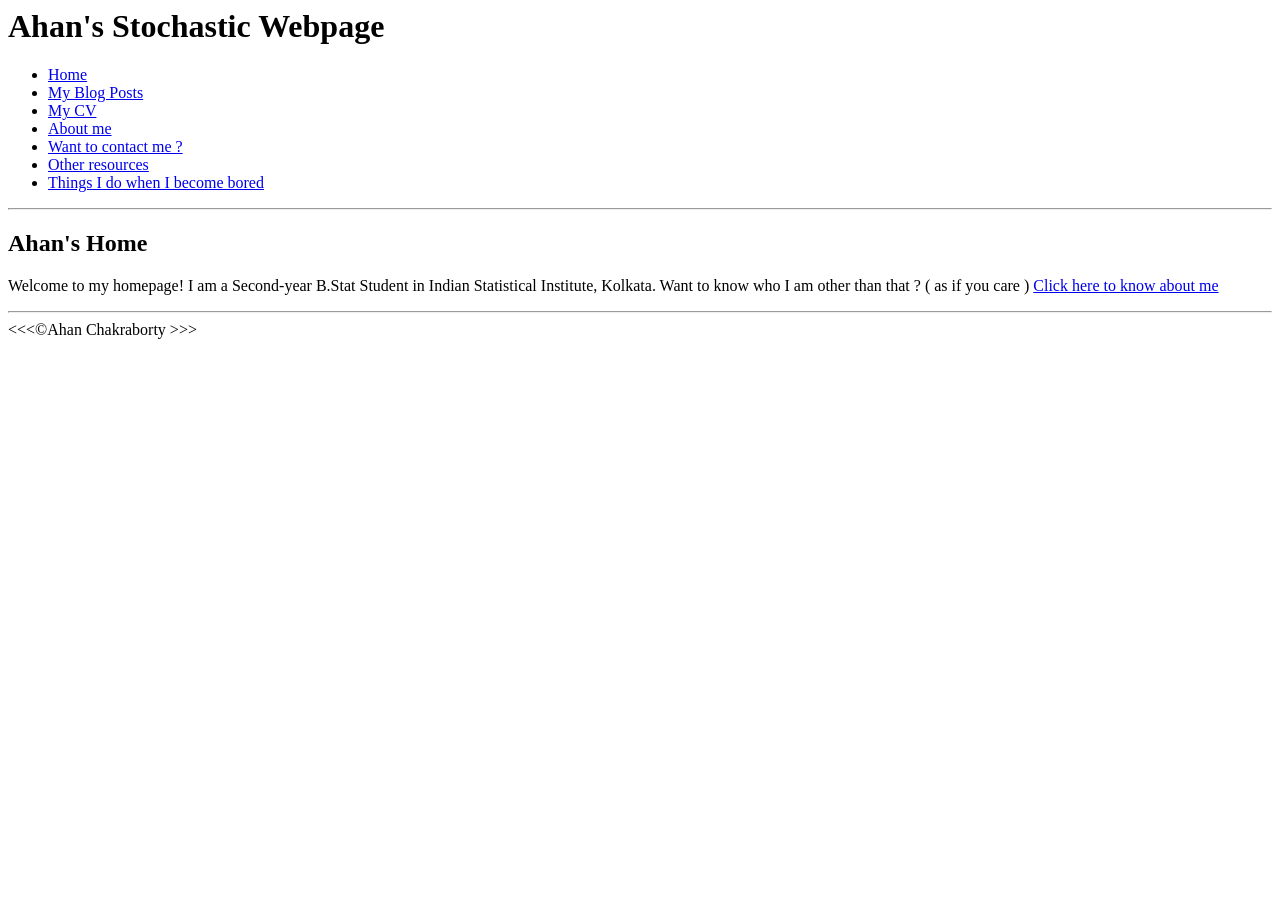
==== index.html @ 6dc0c7de "Update link text for resources in index.html" ====
<html>
    <head>
        <meta charset  = "UTF-8">
        <meta name = "author" content = "Ahan Chakraborty">
        <meta name = "description" content = "A collection of various basic tutorials/ideas of mine ">
        <link rel="stylesheet" href="style.css">




<title>Ahan's Stochastic Webpage</title>


    </head>
    <body>
        
        <h1>Ahan's Stochastic Webpage</h1>  
        <nav>
            <ul>
                <li>
                    <a href="#html">Home</a>
                </li>
                <li>
                    <a href="blogposts.html">My Blog Posts</a>
                </li>
                
                <li>
                    <a href="cv.html"> My CV </a>
                </li>
                <li>
                    <a href="about.html">About me</a>

                </li>
                <li>
                    <a href="contact.html"> Want to contact me ?</a>
                </li>
                
                <li>
                    <a href="resources.html">Other resources </a>
                </li>
                
                <li>
                    <a href="creative.html"> Things I do when I become bored </a>
                </li>
               
            </ul>
        </nav>
        

        <section id = home">
       
       <hr>
      

       <h2> Ahan's Home </h2>
       <p> Welcome to my homepage! I am a Second-year B.Stat Student in Indian Statistical Institute, Kolkata.
        Want to know who I am other than that ? ( as if you care ) <a href="about.html">Click here to know about me</a>
       </p>

       <hr>

    </section>

 




       &lt;&lt;&lt;&copy;Ahan Chakraborty &gt;&gt;&gt;

    </body>
</html>
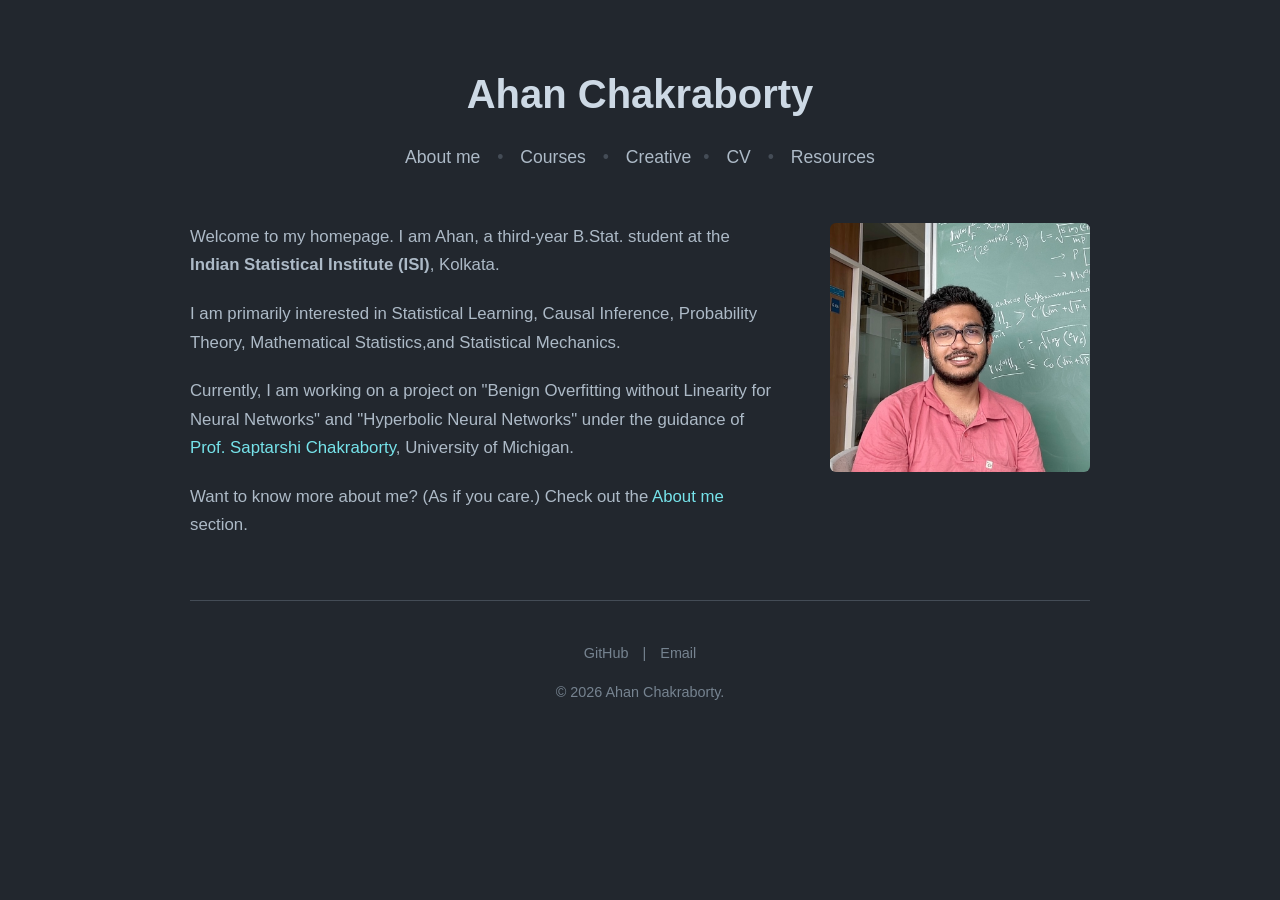
==== commit 08aec3b8: "Rennovate" ====
--- a/index.html
+++ b/index.html
@@ -1,72 +1,61 @@
-<html>
-    <head>
-        <meta charset  = "UTF-8">
-        <meta name = "author" content = "Ahan Chakraborty">
-        <meta name = "description" content = "A collection of various basic tutorials/ideas of mine ">
-        <link rel="stylesheet" href="style.css">
+<!DOCTYPE html>
+<html lang="en">
+<head>
+    <meta charset="UTF-8">
+    <meta name="viewport" content="width=device-width, initial-scale=1.0">
+    <title>Ahan Chakraborty</title>
+    <!-- Link to your external stylesheet -->
+    <link rel="stylesheet" href="style.css">
+</head>
+<body>
 
+    <!-- Profile Header -->
+    <header class="header-section">
+        <h1>Ahan Chakraborty</h1>
+        
+        <!-- Navigation Links -->
+        <nav class="nav-links">
+            <a href="about.html">About me</a> <span class="nav-separator">&bull;</span>
+            <a href="courses.html">Courses</a> <span class="nav-separator">&bull;</span>
+           
+            <a href="creative.html">Creative</a><span class="nav-separator">&bull;</span>
+            <a href="cv.html">CV</a> <span class="nav-separator">&bull;</span>
+            <a href="resources.html">Resources</a> 
+        </nav>
+    </header>
 
+    <!-- Main Two-Column Layout -->
+    <main class="content-wrapper">
+        
+        <!-- Left text content -->
+        <div class="text-column">
+            <p>Welcome to my homepage. I am Ahan, a third-year B.Stat. student at the <strong>Indian Statistical Institute (ISI)</strong>, Kolkata.</p>
+            
+            <p>I am primarily interested in Statistical Learning, Causal Inference, Probability Theory, Mathematical Statistics,and Statistical Mechanics.</p>
+            
+            <p>Currently, I am working on a project on "Benign Overfitting without Linearity for Neural Networks" and "Hyperbolic Neural Networks" under the guidance of <a href="https://saptarshic27.github.io/" target="_blank">Prof. Saptarshi Chakraborty</a>, University of Michigan.</p>
 
+            <p>Want to know more about me? (As if you care.) Check out the <a href="about.html">About me</a> section.</p>
+        </div>
 
-<title>Ahan's Stochastic Webpage</title>
+        <!-- Right image content -->
+        <div class="image-column">
+            <!-- Ensure your image is inside the 'images' folder -->
+            <img src="images/profile.jpg" alt="Ahan Chakraborty">
+        </div>
 
+    </main>
 
-    </head>
-    <body>
-        
-        <h1>Ahan's Stochastic Webpage</h1>  
-        <nav>
-            <ul>
-                <li>
-                    <a href="#html">Home</a>
-                </li>
-                <li>
-                    <a href="blogposts.html">My Blog Posts</a>
-                </li>
-                
-                <li>
-                    <a href="cv.html"> My CV </a>
-                </li>
-                <li>
-                    <a href="about.html">About me</a>
+    <hr class="divider">
 
-                </li>
-                <li>
-                    <a href="contact.html"> Want to contact me ?</a>
-                </li>
-                
-                <li>
-                    <a href="resources.html">Other resources </a>
-                </li>
-                
-                <li>
-                    <a href="creative.html"> Things I do when I become bored </a>
-                </li>
-               
-            </ul>
-        </nav>
-        
+    <!-- Footer -->
+    <footer>
+        <p>
+            <a href="https://github.com/ahanchak2005" target="_blank" style="margin: 0 10px;">GitHub</a> | 
+            <a href="mailto:your.email@example.com" style="margin: 0 10px;">Email</a>
+        </p>
+        &copy; 2026 Ahan Chakraborty.
+    </footer>
 
-        <section id = home">
-       
-       <hr>
-      
-
-       <h2> Ahan's Home </h2>
-       <p> Welcome to my homepage! I am a Second-year B.Stat Student in Indian Statistical Institute, Kolkata.
-        Want to know who I am other than that ? ( as if you care ) <a href="about.html">Click here to know about me</a>
-       </p>
-
-       <hr>
-
-    </section>
-
- 
-
-
-
-
-       &lt;&lt;&lt;&copy;Ahan Chakraborty &gt;&gt;&gt;
-
-    </body>
-</html>
+</body>
+</html>
--- a/style.css
+++ b/style.css
@@ -0,0 +1,215 @@
+/* 1. Global Dark Theme (Matching Screenshot 1) */
+body {
+    background-color: #22272e; /* Deep, professional slate dark background */
+    color: #adbac7;            /* Crisp light gray text */
+    font-family: -apple-system, BlinkMacSystemFont, "Segoe UI", Roboto, Helvetica, Arial, sans-serif;
+    line-height: 1.7;
+    margin: 0;
+    padding: 60px 20px;
+    -webkit-font-smoothing: antialiased;
+}
+
+/* 2. Layout & Arrangement (Matching Screenshot 2) */
+.content-wrapper {
+    display: flex;
+    justify-content: center;
+    max-width: 900px;
+    margin: 0 auto;
+    gap: 50px;
+    align-items: flex-start;
+}
+
+/* 3. Header & Navigation */
+.header-section {
+    text-align: center;
+    margin-bottom: 50px;
+}
+
+/* Using sans-serif instead of typewriter to match the modern theme of SS1 */
+.header-section h1 {
+    font-size: 2.5rem;
+    font-weight: bold;
+    margin: 0 0 15px 0;
+    color: #cdd9e5; /* Bright gray/white for the title */
+}
+
+.nav-links {
+    font-size: 1.1rem;
+    color: #adbac7;
+}
+
+.nav-links a {
+    color: #adbac7;
+    text-decoration: none;
+    margin: 0 8px;
+    transition: color 0.2s ease;
+}
+
+.nav-links a:hover {
+    color: #76e3ea; /* Teal hover effect */
+    text-decoration: underline;
+}
+
+.nav-separator {
+    color: #444c56; /* Subtle dark gray for the bullet points */
+    margin: 0 4px;
+}
+
+hr, .divider {
+    max-width: 900px;
+    margin: 40px auto;
+    border: 0;
+    border-top: 1px solid #444c56; /* Sleek dark divider line */
+}
+
+/* 4. Content Columns */
+.text-column {
+    flex: 1;
+    font-size: 1.05rem;
+}
+
+.text-column p {
+    margin-top: 0;
+    margin-bottom: 20px;
+}
+
+.image-column {
+    flex-shrink: 0;
+}
+
+.image-column img {
+    width: 260px;
+    height: auto;
+    object-fit: cover;
+    border-radius: 6px; /* Slight rounding for a polished modern look */
+}
+
+/* 5. Professional Links */
+.text-column a {
+    color: #76e3ea; /* Teal link color matching the text links in SS1 */
+    text-decoration: none;
+}
+
+.text-column a:hover {
+    text-decoration: underline;
+    color: #539bf5; /* Lighter blue on hover */
+}
+
+/* 6. Footer Styling */
+footer {
+    text-align: center;
+    color: #768390;
+    font-size: 0.9rem;
+    padding-bottom: 30px;
+}
+
+footer a {
+    color: #768390;
+    text-decoration: none;
+}
+
+footer a:hover {
+    text-decoration: underline;
+    color: #adbac7;
+}
+
+/* 7. Responsive Design */
+@media (max-width: 768px) {
+    .content-wrapper {
+        flex-direction: column-reverse; /* Puts image above text on mobile devices */
+        align-items: center;
+    }
+}
+/* =========================================
+   ABOUT ME PAGE SPECIFIC STYLES
+   ========================================= */
+
+.about-container {
+    max-width: 800px;
+    margin: 0 auto;
+}
+
+/* Dostoevsky Quote Styling */
+.dostoevsky-quote {
+    font-family: Georgia, serif;
+    background-color: #1c2128; /* Slightly lighter than the background */
+    border-left: 4px solid #76e3ea; /* Matches the teal link color */
+    padding: 25px 30px;
+    margin: 0 0 40px 0;
+    border-radius: 0 8px 8px 0;
+    box-shadow: 0 4px 6px rgba(0,0,0,0.1);
+}
+
+.dostoevsky-quote p {
+    font-style: italic;
+    font-size: 1.15rem;
+    line-height: 1.6;
+    margin-top: 0;
+    color: #cdd9e5;
+}
+
+.dostoevsky-quote strong {
+    color: #539bf5; /* Blue highlight for "Of himself" */
+}
+
+.dostoevsky-quote footer {
+    margin-top: 15px;
+    font-size: 0.95rem;
+    text-align: left;
+    padding-bottom: 0;
+    color: #768390;
+}
+
+.dostoevsky-quote cite {
+    color: #adbac7;
+}
+
+/* Tag Cloud for Interests */
+.interest-tags {
+    list-style: none;
+    padding: 0;
+    display: flex;
+    flex-wrap: wrap;
+    gap: 12px;
+    margin: 25px 0 35px 0;
+}
+
+.interest-tags li {
+    background-color: #2d333b;
+    color: #76e3ea; /* Teal text */
+    padding: 8px 18px;
+    border-radius: 20px; /* Makes them pill-shaped */
+    font-size: 0.95rem;
+    border: 1px solid #444c56;
+    transition: all 0.2s ease;
+    cursor: default;
+}
+
+.interest-tags li:hover {
+    background-color: #444c56;
+    color: #cdd9e5;
+    transform: translateY(-2px);
+}
+
+/* Location Callout Box */
+.location-box {
+    background-color: #161b22;
+    border: 1px solid #30363d;
+    border-radius: 8px;
+    padding: 25px;
+    margin: 40px 0;
+    border-left: 4px solid #d29922; /* Warm gold accent for location */
+    line-height: 1.7;
+}
+
+.location-box strong {
+    color: #d29922;
+}
+
+/* Subtle Outro Text */
+.outro-text {
+    text-align: center;
+    font-style: italic;
+    color: #768390;
+    margin-top: 40px;
+}
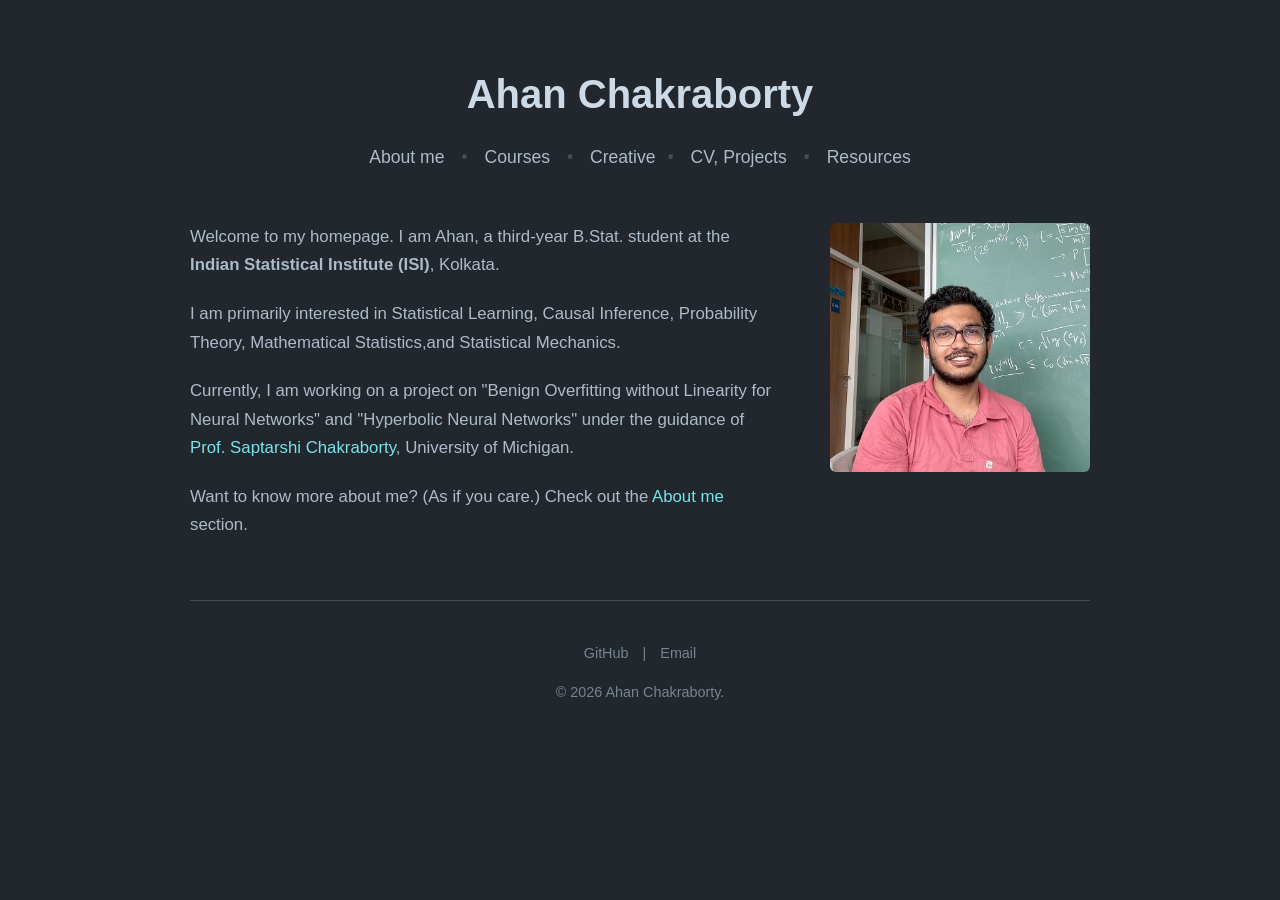
==== commit 6970c145: "Added report and slides" ====
--- a/index.html
+++ b/index.html
@@ -19,7 +19,7 @@
             <a href="courses.html">Courses</a> <span class="nav-separator">&bull;</span>
            
             <a href="creative.html">Creative</a><span class="nav-separator">&bull;</span>
-            <a href="cv.html">CV</a> <span class="nav-separator">&bull;</span>
+            <a href="cv.html">CV, Projects</a> <span class="nav-separator">&bull;</span>
             <a href="resources.html">Resources</a> 
         </nav>
     </header>
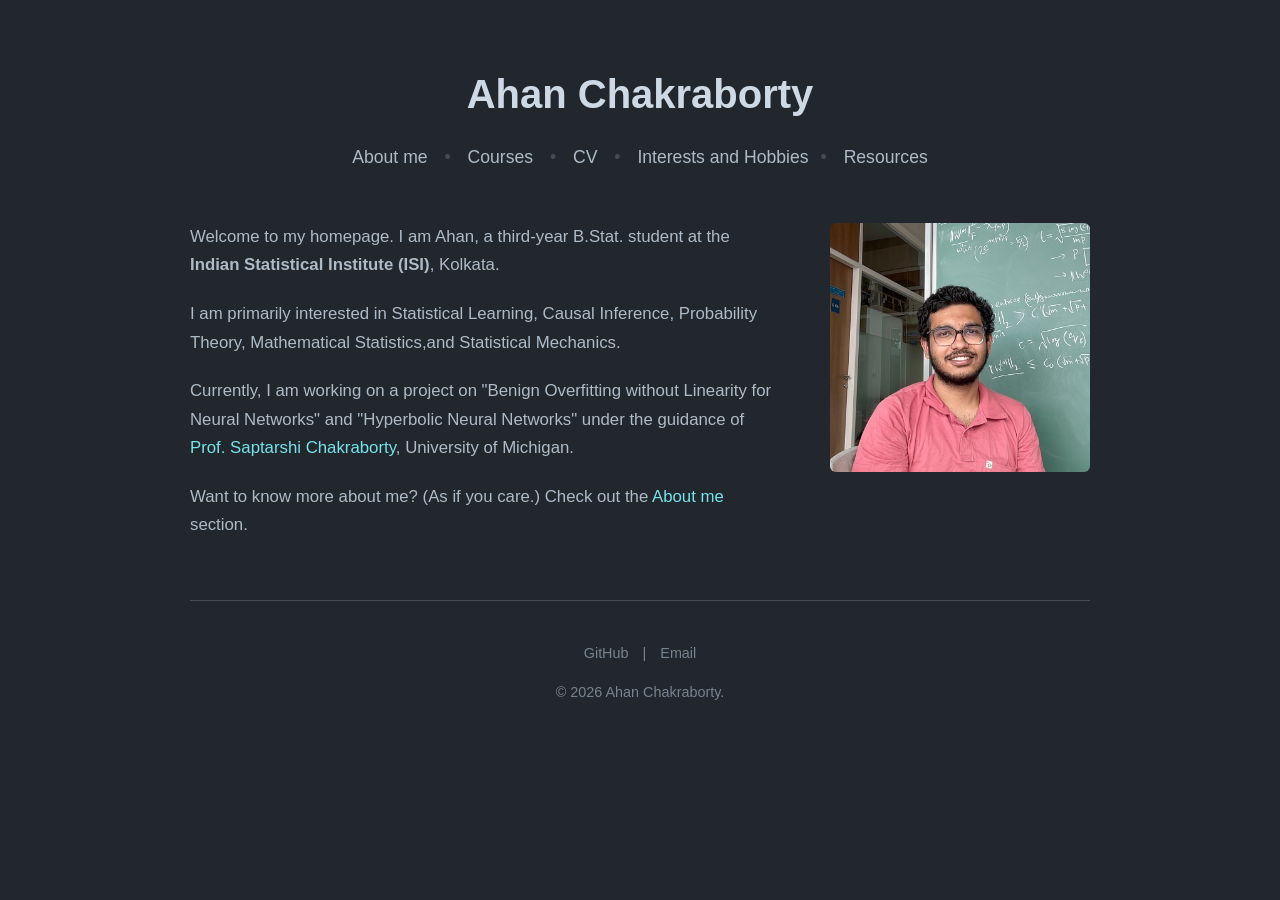
==== commit 77508170: "Changed" ====
--- a/index.html
+++ b/index.html
@@ -18,8 +18,9 @@
             <a href="about.html">About me</a> <span class="nav-separator">&bull;</span>
             <a href="courses.html">Courses</a> <span class="nav-separator">&bull;</span>
            
-            <a href="creative.html">Creative</a><span class="nav-separator">&bull;</span>
-            <a href="cv.html">CV, Projects</a> <span class="nav-separator">&bull;</span>
+           
+            <a href="cv.html">CV</a> <span class="nav-separator">&bull;</span>
+             <a href="movie.html">Interests and Hobbies</a><span class="nav-separator">&bull;</span>
             <a href="resources.html">Resources</a> 
         </nav>
     </header>
@@ -52,7 +53,7 @@
     <footer>
         <p>
             <a href="https://github.com/ahanchak2005" target="_blank" style="margin: 0 10px;">GitHub</a> | 
-            <a href="mailto:your.email@example.com" style="margin: 0 10px;">Email</a>
+            <a href="mailto:chakraborty.ahan@gmail.com" style="margin: 0 10px;">Email</a>
         </p>
         &copy; 2026 Ahan Chakraborty.
     </footer>
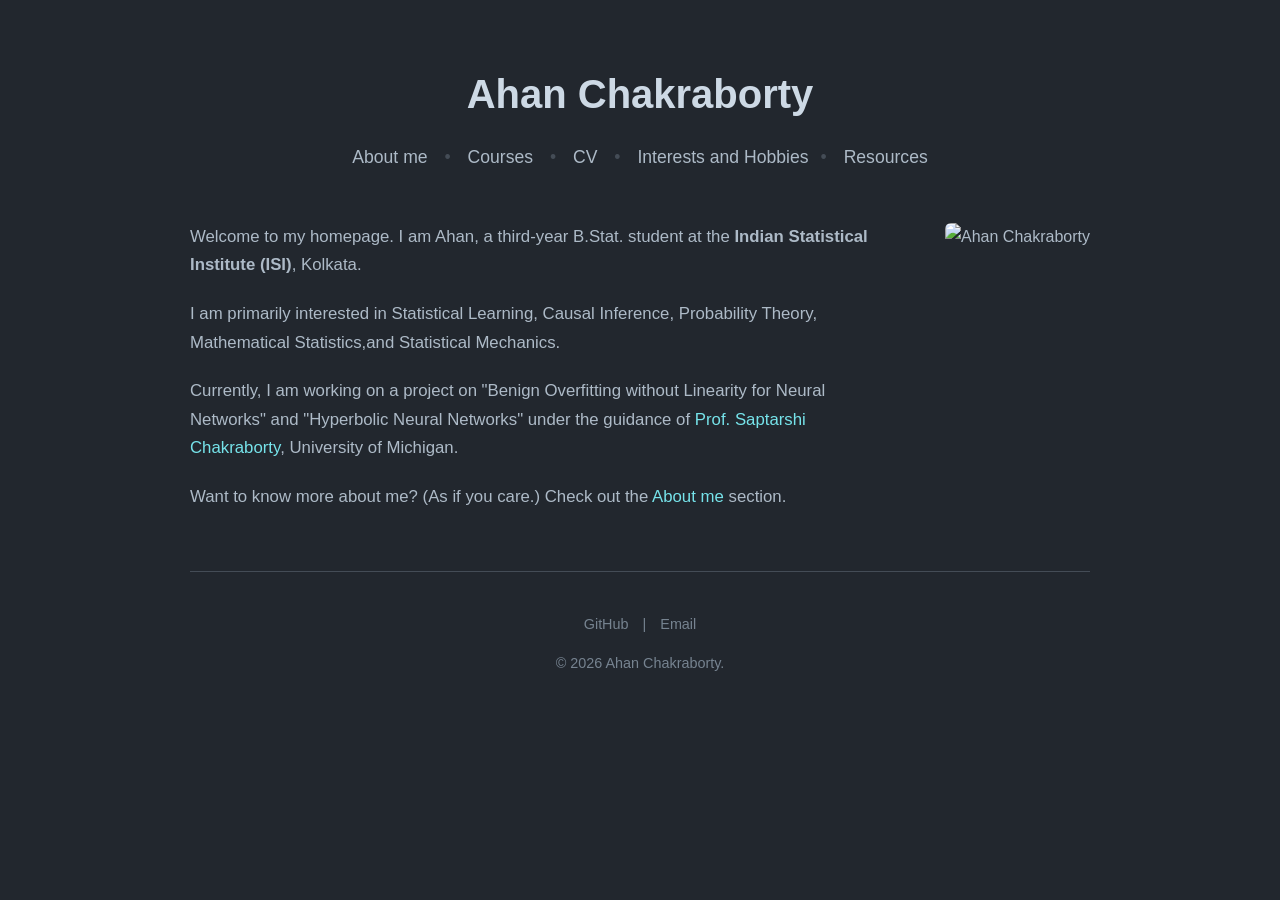
==== commit a84c52d9: "dp" ====
--- a/index.html
+++ b/index.html
@@ -5,6 +5,7 @@
     <meta name="viewport" content="width=device-width, initial-scale=1.0">
     <title>Ahan Chakraborty</title>
     <!-- Link to your external stylesheet -->
+     <link rel="icon" type="image/png" href="profile.jpg">
     <link rel="stylesheet" href="style.css">
 </head>
 <body>
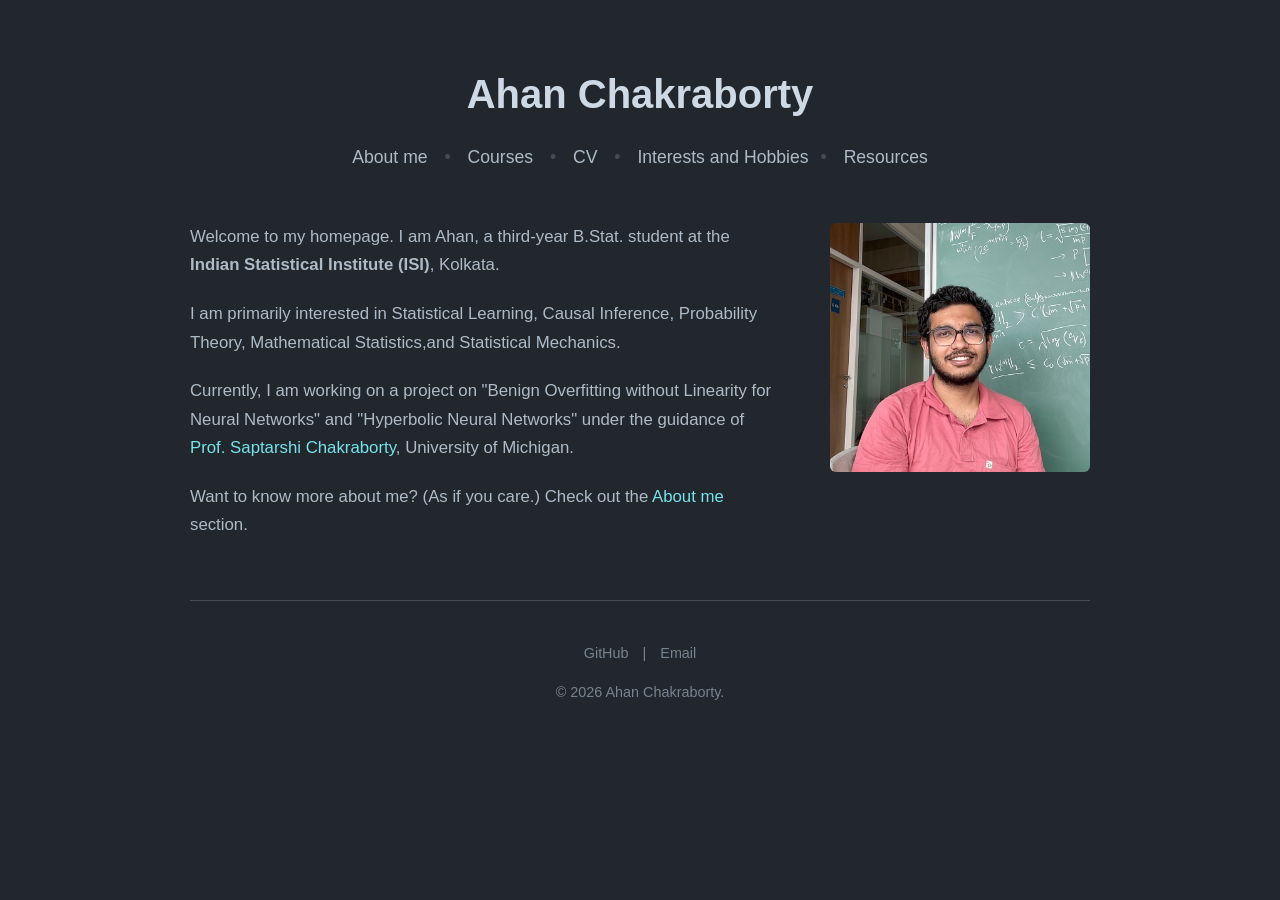
==== commit 4d671b4a: "dp" ====
--- a/index.html
+++ b/index.html
@@ -43,7 +43,7 @@
         <!-- Right image content -->
         <div class="image-column">
             <!-- Ensure your image is inside the 'images' folder -->
-            <img src="images/profile.jpg" alt="Ahan Chakraborty">
+            <img src="profile.jpg" alt="Ahan Chakraborty">
         </div>
 
     </main>
